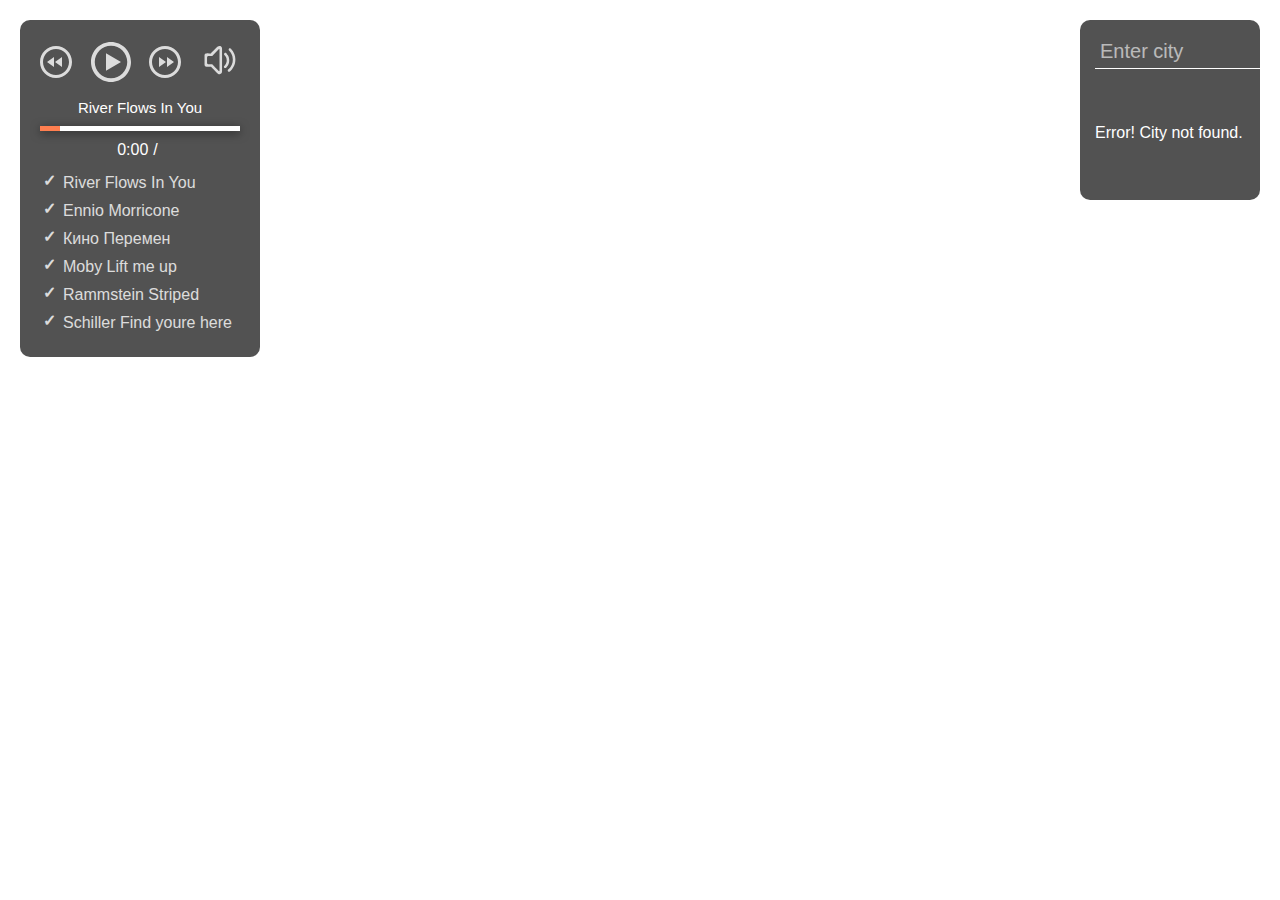
==== Momentum/index.html @ f04e9b5b "feat: add audioPro" ====
<!DOCTYPE html>
<html lang="en">

<head>
  <meta charset="UTF-8" />
  <meta name="viewport" content="width=device-width, initial-scale=1.0" />
  <link href="assets/favicon.ico" rel="shortcut icon" />
  <link rel="stylesheet" href="css/owfont-regular.css" />
  <link rel="stylesheet" href="css/style.css" />
  <title>momentum</title>
</head>

<body>
  <header class="header">
    <div class="player">
      <div class="player-controls">
        <button class="play-prev player-icon"></button>
        <button class="play player-icon"></button>
        <button class="play-next player-icon"></button>
        <div class="volume-container">
          <button class="volume player-icon"></button>
          <div class="volume-slider">
            <div class="volume-percentage"></div>
          </div>
        </div>
      </div>
      <div class="name-song">Music Song</div>
      <div class="timeline">
        <div class="progress">
          <div class="play-point"></div>
        </div>
      </div>
      <div class="time-audio">
        <div class="current">0:00</div>
        <div class="divider">/</div>
        <div class="length"></div>
      </div>

      <ul class="play-list"></ul>
    </div>
    <div class="weather">
      <input type="text" class="city" placeholder="Enter city" />
      <i class="weather-icon owf"></i>
      <div class="weather-error"></div>
      <div class="description-container">
        <span class="temperature"></span>
        <span class="weather-description"></span>
        <span class="wind-speed"></span>
        <span class="humidity"></span>

      </div>
      <div class="wind"></div>
      <div class="humidity"></div>
    </div>
  </header>
  <main class="main">
    <div class="slider-icons">
      <button class="slide-prev slider-icon"></button>
      <button class="slide-next slider-icon"></button>
    </div>
    <time class="time"></time>
    <date class="date"></date>
    <div class="greeting-container">
      <span class="greeting"></span>
      <input type="text" class="name" placeholder="[Enter name]" />
    </div>
  </main>
  <footer class="footer">
    <button class="change-quote"></button>
    <div>
      <div class="quote"></div>
      <div class="author"></div>
    </div>
  </footer>
  <script type="module" src="js/script.js"></script>
</body>

</html>
---- Momentum/css/owfont-regular.css ----
/*!
 *  owfont-regular 1.0.0 by Deniz Fuchidzhiev - http://websygen.com
 *  License - font: SIL OFL 1.1, css: MIT License
 */
/* FONT PATH
 * -------------------------- */
@font-face {
  font-family: 'owfont';
  src: url('../assets/fonts/owfont-regular.eot?v=1.0.0');
  src: url('../assets/fonts/owfont-regular.eot?#iefix&v=1.0.0') format('embedded-opentype'),
	   url('../assets/fonts/owfont-regular.woff') format('woff'),
	   url('../assets/fonts/owfont-regular.ttf') format('truetype'),
	   url('../assets/fonts/owfont-regular.svg#owf-regular') format('svg');
  font-weight: normal;
  font-style: normal;
}
.owf {
  display: inline-block;
  font: normal normal normal 14px/1 owfont;
  font-size: inherit;
  text-rendering: auto;
  -webkit-font-smoothing: antialiased;
  -moz-osx-font-smoothing: grayscale;
  transform: translate(0, 0);
}
/* makes the font 33% larger relative to the icon container */
.owf-lg {
  font-size: 1.33333333em;
  line-height: 0.75em;
  vertical-align: -15%;
}
.owf-2x {
  font-size: 2em;
}
.owf-3x {
  font-size: 3em;
}
.owf-4x {
  font-size: 4em;
}
.owf-5x {
  font-size: 5em;
}
.owf-fw {
  width: 1.28571429em;
  text-align: center;
}
.owf-ul {
  padding-left: 0;
  margin-left: 2.14285714em;
  list-style-type: none;
}
.owf-ul > li {
  position: relative;
}
.owf-li {
  position: absolute;
  left: -2.14285714em;
  width: 2.14285714em;
  top: 0.14285714em;
  text-align: center;
}
.owf-li.owf-lg {
  left: -1.85714286em;
}
.owf-border {
  padding: .2em .25em .15em;
  border: solid 0.08em #eeeeee;
  border-radius: .1em;
}
.owf-pull-right {
  float: right;
}
.owf-pull-left {
  float: left;
}
.owf.owf-pull-left {
  margin-right: .3em;
}
.owf.owf-pull-right {
  margin-left: .3em;
}

/* owfont uses the Unicode Private Use Area (PUA) to ensure screen
   readers do not read off random characters that represent icons */
   
/*   Weather Condition Codes    */
   
/*   Thunderstorm - - - - - - - - - - - - - - - - - - - - - - - - - - - - - - - - - - - -    */
   
/* thunderstorm with light rain */
.owf-200:before,
.owf-200-d:before,
.owf-200-n:before {
  content: "\EB28";
}
/* thunderstorm with rain */
.owf-201:before,
.owf-201-d:before,
.owf-201-n:before {
  content: "\EB29";
}
/* thunderstorm with heavy rain */
.owf-202:before,
.owf-202-d:before,
.owf-202-n:before {
  content: "\EB2A";
}
/*  light thunderstorm  */
.owf-210:before,
.owf-210-d:before,
.owf-210-n:before {
  content: "\EB32";
}
/*  thunderstorm  */
.owf-211:before,
.owf-211-d:before,
.owf-211-n:before {
  content: "\EB33";
}
/*   heavy thunderstorm   */
.owf-212:before,
.owf-212-d:before,
.owf-212-n:before {
  content: "\EB34";
}
/*   ragged thunderstorm   */
.owf-221:before,
.owf-221-d:before,
.owf-221-n:before {
  content: "\EB3D";
}
/*  thunderstorm with light drizzle    */
.owf-230:before,
.owf-230-d:before,
.owf-230-n:before {
  content: "\EB46";
}
/*  thunderstorm with drizzle     */
.owf-231:before,
.owf-231-d:before,
.owf-231-n:before {
  content: "\EB47";
}
/* thunderstorm with heavy drizzle     */
.owf-232:before,
.owf-232-d:before,
.owf-232-n:before {
  content: "\EB48";
}

/*   Drizzle - - - - - - - - - - - - - - - - - - - - - - - - - - - - - - - - - - - -    */

/*  light intensity drizzle */
.owf-300:before,
.owf-300-d:before,
.owf-300-n:before {
  content: "\EB8C";
}
/*  drizzle */
.owf-301:before,
.owf-301-d:before,
.owf-301-n:before {
  content: "\EB8D";
}
/*  heavy intensity drizzle  */
.owf-302:before,
.owf-302-d:before,
.owf-302-n:before {
  content: "\EB8E";
}
/*   light intensity drizzle rain  */
.owf-310:before,
.owf-310-d:before,
.owf-310-n:before {
  content: "\EB96";
}
/*  drizzle rain  */
.owf-311:before,
.owf-311-d:before,
.owf-311-n:before {
  content: "\EB97";
}
/* heavy intensity drizzle rain */
.owf-312:before,
.owf-312-d:before,
.owf-312-n:before {
  content: "\EB98";
}
/* shower rain and drizzle  */
.owf-313:before,
.owf-313-d:before,
.owf-313-n:before {
  content: "\EB99";
}
/* heavy shower rain and drizzle*/
.owf-314:before,
.owf-314-d:before,
.owf-314-n:before {
  content: "\EB9A";
}
/* shower drizzle */
.owf-321:before,
.owf-321-d:before,
.owf-321-n:before {
  content: "\EBA1";
}

/*   Rain - - - - - - - - - - - - - - - - - - - - - - - - - - - - - - - - - - - -    */

/* light rain  */
.owf-500:before,
.owf-500-d:before,
.owf-500-n:before {
  content: "\EC54";
}
/* moderate rain  */
.owf-501:before,
.owf-501-d:before,
.owf-501-n:before {
  content: "\EC55";
}
/* heavy intensity rain  */
.owf-502:before,
.owf-502-d:before,
.owf-502-n:before {
  content: "\EC56";
}
/* very heavy rain   */
.owf-503:before,
.owf-503-d:before,
.owf-503-n:before {
  content: "\EC57";
}
/* extreme rain    */
.owf-504:before,
.owf-504-d:before,
.owf-504-n:before {
  content: "\EC58";
}
/* freezing rain    */
.owf-511:before,
.owf-511-d:before,
.owf-511-n:before {
  content: "\EC5F";
}
/*  light intensity shower rain    */
.owf-520:before,
.owf-520-d:before,
.owf-520-n:before {
  content: "\EC68";
}
/* shower rain  */
.owf-521:before,
.owf-521-d:before,
.owf-521-n:before {
  content: "\EC69";
}
/*  heavy intensity shower rain  */
.owf-522:before,
.owf-522-d:before,
.owf-522-n:before {
  content: "\EC6A";
}
/* ragged shower rain  */
.owf-531:before,
.owf-531-d:before,
.owf-531-n:before {
  content: "\EC73";
}

/*   Snow - - - - - - - - - - - - - - - - - - - - - - - - - - - - - - - - - - - -    */

/* light snow  */
.owf-600:before,
.owf-600-d:before,
.owf-600-n:before {
  content: "\ECB8";
}
/*  snow  */
.owf-601:before,
.owf-601-d:before,
.owf-601-n:before {
  content: "\ECB9";
}
/*   heavy snow   */
.owf-602:before,
.owf-602-d:before,
.owf-602-n:before {
  content: "\ECBA";
}
/*  sleet  */
.owf-611:before,
.owf-611-d:before,
.owf-611-n:before {
  content: "\ECC3";
}
/*   shower sleet */
.owf-612:before,
.owf-612-d:before,
.owf-612-n:before {
  content: "\ECC4";
}
/* light rain and snow */
.owf-615:before,
.owf-615-d:before,
.owf-615-n:before {
  content: "\ECC7";
}
/* rain and snow  */
.owf-616:before,
.owf-616-d:before,
.owf-616-n:before {
  content: "\ECC8";
}
/* light shower snow  */
.owf-620:before,
.owf-620-d:before,
.owf-620-n:before {
  content: "\ECCC";
}
/* shower snow  */
.owf-621:before,
.owf-621-d:before,
.owf-621-n:before {
  content: "\ECCD";
}
/* heavy shower snow  */
.owf-622:before,
.owf-622-d:before,
.owf-622-n:before {
  content: "\ECCE";
}

/*   Atmosphere - - - - - - - - - - - - - - - - - - - - - - - - - - - - - - - - - - - -    */

/* mist */
.owf-701:before,
.owf-701-d:before,
.owf-701-n:before {
  content: "\ED1D";
}
/* smoke */
.owf-711:before,
.owf-711-d:before,
.owf-711-n:before {
  content: "\ED27";
}
/* haze */
.owf-721:before,
.owf-721-d:before,
.owf-721-n:before {
  content: "\ED31";
}
/* Sand/Dust Whirls */
.owf-731:before,
.owf-731-d:before,
.owf-731-n:before {
  content: "\ED3B";
}
/* Fog */
.owf-741:before,
.owf-741-d:before,
.owf-741-n:before {
  content: "\ED45";
}
/* sand */
.owf-751:before,
.owf-751-d:before,
.owf-751-n:before {
  content: "\ED4F";
}
/* dust */
.owf-761:before,
.owf-761-d:before,
.owf-761-n:before {
  content: "\ED59";
}
/*  VOLCANIC ASH  */
.owf-762:before,
.owf-762-d:before,
.owf-762-n:before {
  content: "\ED5A";
}
/* SQUALLS */
.owf-771:before,
.owf-771-d:before,
.owf-771-n:before {
  content: "\ED63";
}
/* TORNADO */
.owf-781:before,
.owf-781-d:before,
.owf-781-n:before {
  content: "\ED6D";
}

/*   Clouds - - - - - - - - - - - - - - - - - - - - - - - - - - - - - - - - - - - -    */

/*  sky is clear  */  /*  Calm  */
.owf-800:before,
.owf-800-d:before,
.owf-951:before,
.owf-951-d:before {
  content: "\ED80";
}
.owf-800-n:before,
.owf-951-n:before {
  content: "\F168";
}
/*  few clouds   */
.owf-801:before,
.owf-801-d:before {
  content: "\ED81";
}
.owf-801-n:before {
  content: "\F169";
}
/* scattered clouds */
.owf-802:before,
.owf-802-d:before {
  content: "\ED82";
}
.owf-802-n:before {
  content: "\F16A";
}
/* broken clouds  */
.owf-803:before,
.owf-803-d:before,
.owf-803-n:before {
  content: "\ED83";
}
/* overcast clouds  */
.owf-804:before,
.owf-804-d:before,
.owf-804-n:before {
  content: "\ED84";
}

/*   Extreme - - - - - - - - - - - - - - - - - - - - - - - - - - - - - - - - - - - -    */

/* tornado  */
.owf-900:before,
.owf-900-d:before,
.owf-900-n:before {
  content: "\EDE4";
}
/*  tropical storm  */
.owf-901:before,
.owf-901-d:before,
.owf-901-n:before {
  content: "\EDE5";
}
/* hurricane */
.owf-902:before,
.owf-902-d:before,
.owf-902-n:before {
  content: "\EDE6";
}
/* cold */
.owf-903:before,
.owf-903-d:before,
.owf-903-n:before {
  content: "\EDE7";
}
/* hot */
.owf-904:before,
.owf-904-d:before,
.owf-904-n:before {
  content: "\EDE8";
}
/* windy */
.owf-905:before,
.owf-905-d:before,
.owf-905-n:before {
  content: "\EDE9";
}
/* hail */
.owf-906:before,
.owf-906-d:before,
.owf-906-n:before {
  content: "\EDEA";
}

/*   Additional - - - - - - - - - - - - - - - - - - - - - - - - - - - - - - - - - - - -    */

/* Setting */
.owf-950:before,
.owf-950-d:before,
.owf-950-n:before {
  content: "\EE16";
}
/*  Light breeze  */
.owf-952:before,
.owf-952-d:before,
.owf-952-n:before {
  content: "\EE18";
}
/*  Gentle Breeze  */
.owf-953:before,
.owf-953-d:before,
.owf-953-n:before {
  content: "\EE19";
}
/*  Moderate breeze  */
.owf-954:before,
.owf-954-d:before,
.owf-954-n:before {
  content: "\EE1A";
}
/* Fresh Breeze  */
.owf-955:before,
.owf-955-d:before,
.owf-955-n:before {
  content: "\EE1B";
}
/* Strong  Breeze  */
.owf-956:before,
.owf-956-d:before,
.owf-956-n:before {
  content: "\EE1C";
}
/* High wind, near gale  */
.owf-957:before,
.owf-957-d:before,
.owf-957-n:before {
  content: "\EE1D";
}
/* Gale */
.owf-958:before,
.owf-958-d:before,
.owf-958-n:before {
  content: "\EE1E";
}
/*  Severe Gale  */
.owf-959:before,
.owf-959-d:before,
.owf-959-n:before {
  content: "\EE1F";
}
/* Storm */
.owf-960:before,
.owf-960-d:before,
.owf-960-n:before {
  content: "\EE20";
}
/*  Violent Storm  */
.owf-961:before,
.owf-961-d:before,
.owf-961-n:before {
  content: "\EE21";
}
/* Hurricane */
.owf-962:before,
.owf-962-d:before,
.owf-962-n:before {
  content: "\EE22";
}
---- Momentum/css/style.css ----
@font-face {
  font-family: 'Arial-MT';
  src: url("../assets/fonts/Arial-MT.woff");
  /* Путь к файлу со шрифтом */
}

* {
  box-sizing: border-box;
  margin: 0;
  padding: 0;
}

body {
  min-width: 480px;
  min-height: 100vh;
  font-family: 'Arial', sans-serif;
  font-size: 16px;
  color: #fff;
  text-align: center;
  /* background: url("../assets/img/bg.jpg") center/cover, rgba(0, 0, 0, 0.5); */
  background-blend-mode: multiply;
  transition: background-image 1s ease-in-out;
}

.header {
  display: flex;
  justify-content: space-between;
  align-items: flex-start;
  width: 100%;
  height: 30vh;
  min-height: 220px;
  padding: 20px;
}

.player {
  display: flex;
  flex-direction: column;
  align-items: center;
  background: rgba(9, 9, 9, 0.7);
  padding: 20px;
  border-radius: 10px;
}

.player-controls {
  display: flex;
  align-items: center;
  justify-content: space-between;
  width: 200px;
  margin-bottom: 15px;
  gap: 15px;
}

.play-list {
  text-align: left;
}

.play-item {
  position: relative;
  padding: 5px;
  padding-left: 20px;
  list-style: none;
  opacity: .8;
  cursor: pointer;
  transition: .3s;
}

.play-item:hover {
  opacity: 1;
}

.play-item::before {
  content: "\2713";
  position: absolute;
  left: 0;
  top: 2px;
  font-weight: 900;
}

.item-active::before {
  color: coral;
}

.player-icon,
.slider-icon,
.change-quote {
  width: 32px;
  height: 32px;
  background-size: 32px 32px;
  background-position: center center;
  background-repeat: no-repeat;
  background-color: transparent;
  border: 0;
  outline: 0;
  opacity: .8;
  cursor: pointer;
  transition: .3s;
}

.player-icon:hover,
.slider-icon:hover,
.change-quote:hover {
  opacity: 1;
}

.player-icon:active,
.slider-icon:active,
.change-quote:active {
  border: 0;
  outline: 0;
  transform: scale(1.1);
}

.volume:active {
  transform: scale(1);
}

.play {
  width: 40px;
  height: 40px;
  background-size: 40px 40px;
  background-image: url("../assets/svg/play.svg");
}

.pause {
  background-image: url("../assets/svg/pause.svg");
}

.play-prev {
  background-image: url("../assets/svg/play-prev.svg");
}

.play-next {
  background-image: url("../assets/svg/play-next.svg");
}

.volume {
  width: 40px;
  height: 40px;
  background-image: url("../assets/svg/volume.svg");
  z-index: 2;
}

.volume-container {
  position: relative;
}

.mute {
  background-image: url("../assets/svg/mute.svg");
}

.volume-slider {
  position: absolute;
  width: 20px;
  left: 10px;
  top: 45px;
  height: 0;
  background: rgb(255, 255, 255);
  box-shadow: 0 0 20px #000a;
  transition: .25s;
  transform: rotate(180deg);
}

.volume-container:hover .volume-slider {
  width: 20px;
  left: 10px;
  top: 45px;
  height: 80px;
  z-index: 1;
}

.volume-percentage {
  background: coral;
  bottom: 0;
  height: 50%;
  width: 100%;
  transition: 0.25s;
}

.name-song {
  font-size: 15px;
}

.timeline {
  background: white;
  width: 200px;
  height: 5px;
  position: relative;
  cursor: pointer;
  box-shadow: 0 2px 10px 0 #0008;
  margin-bottom: 10px;
}

.timeline:hover .play-point {
  display: block;
  opacity: 1;
}

.progress {
  background: coral;
  width: 10%;
  height: 100%;
  transition: 0.25s;
  position: relative;
}

.play-point {
  opacity: 0;
  transition: 0.25s;
  position: absolute;
  top: -4px;
  right: -10px;
  width: 13px;
  height: 13px;
  border-radius: 50%;
  background-color: coral;
  box-shadow: 0 2px 10px 0 #0008;
}

.time-audio {
  display: flex;
  justify-content: space-between;
  gap: 5px;
  margin-bottom: 10px;
}

.name-song {
  margin-bottom: 10px;
}

.weather {
  display: flex;
  flex-direction: column;
  justify-content: space-between;
  align-items: flex-start;
  row-gap: 5px;
  width: 180px;
  min-height: 180px;
  text-align: left;
  background: rgba(9, 9, 9, 0.7);
  padding: 15px;
  border-radius: 10px;
}

.weather-error {
  margin-top: -10px;
}

.description-container {
  display: flex;
  flex-wrap: wrap;
  justify-content: flex-start;
  align-items: center;
  column-gap: 12px;
}

.weather-icon {
  font-size: 44px;
}

.city {
  width: 170px;
  height: 34px;
  padding: 5px;
  font-size: 20px;
  line-height: 24px;
  color: #fff;
  border: 0;
  outline: 0;
  border-bottom: 1px solid #fff;
  background-color: transparent;
}

.city::placeholder {
  font-size: 20px;
  color: #fff;
  opacity: .6;
}

.main {
  position: relative;
  display: flex;
  flex-direction: column;
  justify-content: center;
  align-items: center;
  width: 100%;
  height: 40vh;
  min-height: 260px;
  padding: 20px;
  top: 50px;
}

.slider-icon {
  position: absolute;
  top: 50%;
  margin-top: -16px;
  cursor: pointer;
}

.slide-prev {
  left: 20px;
  background-image: url("../assets/svg/slider-prev.svg");
}

.slide-next {
  right: 20px;
  background-image: url("../assets/svg/slider-next.svg");
}

.time {
  min-height: 124px;
  margin-bottom: 10px;
  font-family: 'Arial-MT';
  font-size: 100px;
  letter-spacing: -4px;
}

.date {
  min-height: 28px;
  font-size: 24px;
  margin-bottom: 20px;
}

.greeting-container {
  display: flex;
  flex-wrap: wrap;
  justify-content: stretch;
  align-items: center;
  min-height: 48px;
  width: 100vw;
  font-size: 40px;
}

.greeting {
  flex: 1;
  padding: 10px;
  text-align: right;
}

.name {
  flex: 1;
  max-width: 50%;
  padding: 10px;
  font-size: 40px;
  text-align: left;
  color: #fff;
  background-color: transparent;
  border: 0;
  outline: 0;
}

.name::placeholder {
  color: #fff;
  opacity: .6;
}

.footer {
  display: flex;
  flex-direction: column;
  justify-content: flex-end;
  align-items: center;
  width: 100%;
  height: 30vh;
  min-height: 160px;
  padding: 20px;
}

.change-quote {
  margin-bottom: 30px;
  background-image: url("../assets/svg/reload.svg");
}

.quote {
  min-height: 32px;
}

.author {
  min-height: 20px;
}

@media (max-width: 768px) {
  .time {
    min-height: 80px;
    font-size: 62px;
  }

  .greeting-container {
    min-height: 40px;
    font-size: 32px;
  }

  .greeting {
    padding: 5px;
  }

  .name {
    font-size: 28px;
    padding: 5px;
  }
}
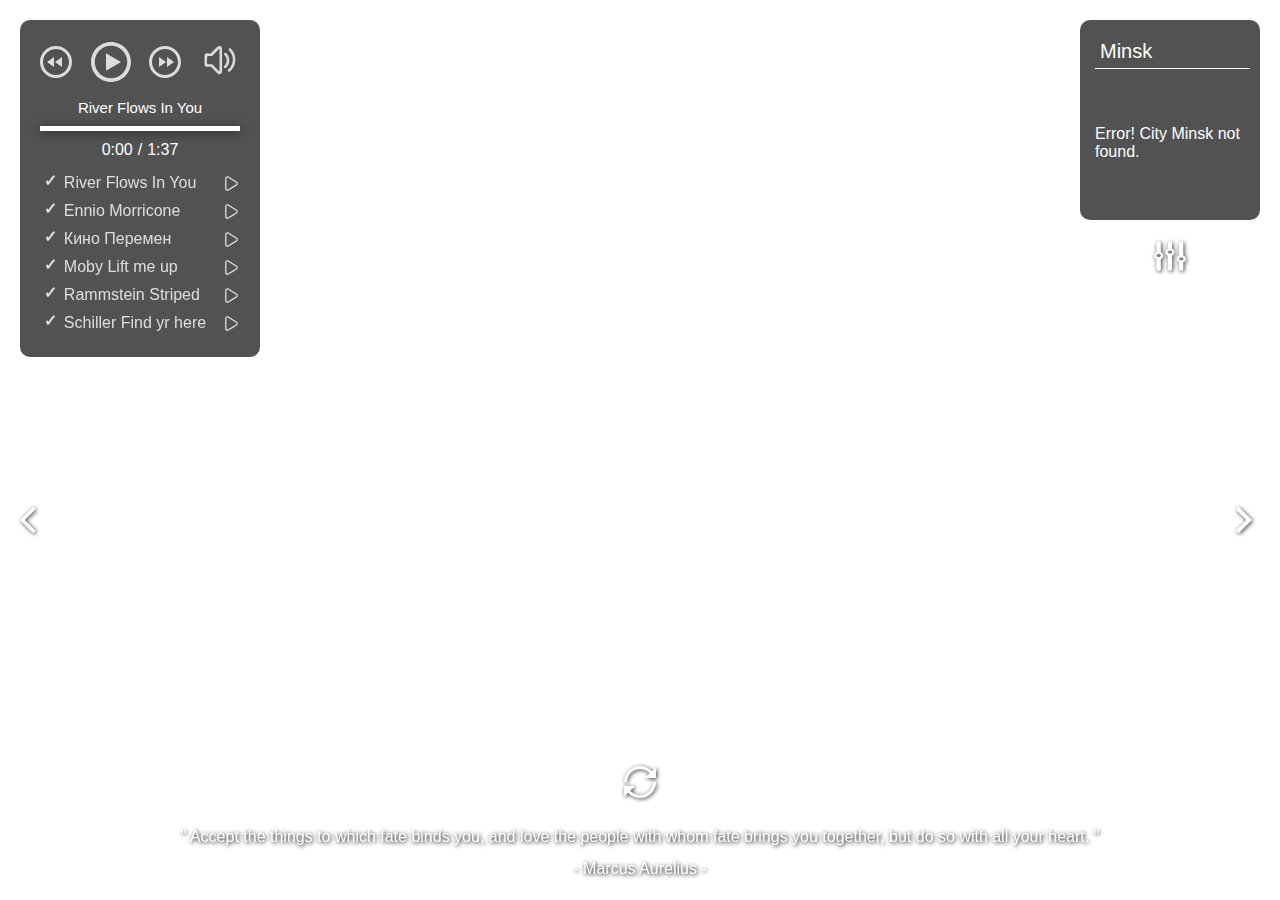
==== commit 78bfe6de: "feat: add translation, picsapi, start settings" ====
--- a/Momentum/index.html
+++ b/Momentum/index.html
@@ -38,19 +38,41 @@
 
       <ul class="play-list"></ul>
     </div>
-    <div class="weather">
-      <input type="text" class="city" placeholder="Enter city" />
-      <i class="weather-icon owf"></i>
-      <div class="weather-error"></div>
-      <div class="description-container">
-        <span class="temperature"></span>
-        <span class="weather-description"></span>
-        <span class="wind-speed"></span>
-        <span class="humidity"></span>
-
+    <div class="settings-weather">
+      <div class="weather">
+        <input type="text" class="city" placeholder="Enter city" />
+        <i class="weather-icon owf"></i>
+        <div class="weather-error"></div>
+        <div class="description-container">
+          <span class="temperature"></span>
+          <span class="weather-description"></span>
+          <span class="wind-speed"></span>
+          <span class="humidity"></span>
+        </div>
+        <div class="wind"></div>
+        <div class="humidity"></div>
       </div>
-      <div class="wind"></div>
-      <div class="humidity"></div>
+      <button class="settings"></button>
+      <div class="settings-bg">
+        <span class="settings-item">Language:<span class="language"></span></span>
+        <div class="divider-settings"></div>
+        <span class="settings-item">Photo API:</span>
+        <div class="conteiner-api">
+          <div class="api">
+            <img class="bibl-photo active" src="assets/svg/git.svg" alt="git">
+            <img class="bibl-photo" src="assets/svg/unsplash.svg" alt="git">
+            <img class="bibl-photo" src="assets/svg/flickr.svg" alt="git">
+          </div>
+          <select id="select">
+            <option hidden>Choose tag for API</option>
+            <option class="api-tag">Nature</option>
+            <option class="api-tag">Animals</option>
+            <option class="api-tag">Cars</option>
+            <option class="api-tag">Buildings</option>
+          </select>
+        </div>
+        <div class="divider-settings"></div>
+      </div>
     </div>
   </header>
   <main class="main">
@@ -62,7 +84,7 @@
     <date class="date"></date>
     <div class="greeting-container">
       <span class="greeting"></span>
-      <input type="text" class="name" placeholder="[Enter name]" />
+      <input type="text" class="name" />
     </div>
   </main>
   <footer class="footer">
--- a/Momentum/css/style.css
+++ b/Momentum/css/style.css
@@ -11,15 +11,15 @@
 }
 
 body {
-  min-width: 480px;
-  min-height: 100vh;
+  /* min-width: 480px;
+  min-height: 100vh; */
   font-family: 'Arial', sans-serif;
   font-size: 16px;
   color: #fff;
   text-align: center;
   /* background: url("../assets/img/bg.jpg") center/cover, rgba(0, 0, 0, 0.5); */
-  background-blend-mode: multiply;
-  transition: background-image 1s ease-in-out;
+  background-size: cover;
+  transition: 0.5s ease-in-out;
 }
 
 .header {
@@ -39,6 +39,7 @@
   background: rgba(9, 9, 9, 0.7);
   padding: 20px;
   border-radius: 10px;
+  /* z-index: 2; */
 }
 
 .player-controls {
@@ -58,6 +59,7 @@
   position: relative;
   padding: 5px;
   padding-left: 20px;
+  padding-right: 30px;
   list-style: none;
   opacity: .8;
   cursor: pointer;
@@ -76,13 +78,32 @@
   font-weight: 900;
 }
 
+.divPlayTrack {
+  width: 15px;
+  height: 15px;
+  background-size: 15px 15px;
+  background-image: url("../assets/svg/play-track.svg");
+  position: absolute;
+  left: 180px;
+  top: 7px;
+}
+
+.divPlayTrack:hover {
+  transform: scale(1.1);
+}
+
+.divPlayTrackActive {
+  background-image: url("../assets/svg/play-track-active.svg");
+}
+
 .item-active::before {
   color: coral;
 }
 
 .player-icon,
 .slider-icon,
-.change-quote {
+.change-quote,
+.settings {
   width: 32px;
   height: 32px;
   background-size: 32px 32px;
@@ -98,13 +119,15 @@
 
 .player-icon:hover,
 .slider-icon:hover,
-.change-quote:hover {
+.change-quote:hover,
+.settings:hover {
   opacity: 1;
 }
 
 .player-icon:active,
 .slider-icon:active,
-.change-quote:active {
+.change-quote:active,
+.settings:active {
   border: 0;
   outline: 0;
   transform: scale(1.1);
@@ -234,7 +257,7 @@
   align-items: flex-start;
   row-gap: 5px;
   width: 180px;
-  min-height: 180px;
+  height: 200px;
   text-align: left;
   background: rgba(9, 9, 9, 0.7);
   padding: 15px;
@@ -258,7 +281,7 @@
 }
 
 .city {
-  width: 170px;
+  width: 155px;
   height: 34px;
   padding: 5px;
   font-size: 20px;
@@ -276,6 +299,111 @@
   opacity: .6;
 }
 
+.settings {
+  background-image: url("../assets/svg/settings.svg");
+  filter: drop-shadow(1px 1px 2px #000000);
+}
+
+.settings.active {
+  opacity: 1;
+  transform: scale(1.1);
+}
+
+.language {
+  color: coral;
+  font-weight: 800;
+  cursor: pointer;
+  transition: ease-in 0.25s;
+}
+
+.bibl-photo {
+  width: 40px;
+  filter: grayscale(100%);
+  opacity: 0.5;
+  transition: 0.25s;
+  cursor: pointer;
+}
+
+.bibl-photo.active {
+  filter: none;
+  opacity: 1;
+  transform: scale(1.3);
+}
+
+.bibl-photo:hover {
+  filter: none;
+  opacity: 1;
+}
+
+/* .language:hover {
+  opacity: 1;
+} */
+.divider-settings {
+  width: 120px;
+  height: 2px;
+  background-color: rgba(9, 9, 9, 0.5);
+
+}
+
+.settings-bg {
+  opacity: 0;
+  position: relative;
+  display: flex;
+  flex-direction: column;
+  justify-content: flex-start;
+  align-items: center;
+  row-gap: 5px;
+  width: 180px;
+  min-height: 0;
+  text-align: left;
+  background: rgba(255, 255, 255, 0.8);
+  padding: 15px;
+  border-radius: 10px;
+  z-index: 2;
+  transition: ease-in 0.25s;
+  border: #000000 dotted 2px;
+}
+
+.settings-item {
+  color: rgba(9, 9, 9, 0.7);
+  display: flex;
+  justify-content: start;
+  align-items: center;
+  gap: 15px;
+  font-family: 'Arial Black';
+}
+
+.settings-bg.active {
+  opacity: 1;
+  min-height: 150px;
+}
+
+.settings-weather {
+  display: flex;
+  flex-direction: column;
+  align-items: center;
+  gap: 20px;
+}
+
+.conteiner-api {
+  display: flex;
+  flex-direction: column;
+  gap: 5px;
+}
+
+#select {
+  display: none;
+  align-self: right;
+  border: none;
+  border-radius: 3px;
+  transition: 0.5s;
+}
+
+#select.active {
+  display: flex;
+  transition: 0.5s;
+}
+
 .main {
   position: relative;
   display: flex;
@@ -286,7 +414,7 @@
   height: 40vh;
   min-height: 260px;
   padding: 20px;
-  top: 50px;
+  top: 70px;
 }
 
 .slider-icon {
@@ -299,11 +427,13 @@
 .slide-prev {
   left: 20px;
   background-image: url("../assets/svg/slider-prev.svg");
+  filter: drop-shadow(1px 1px 2px #000000);
 }
 
 .slide-next {
   right: 20px;
   background-image: url("../assets/svg/slider-next.svg");
+  filter: drop-shadow(1px 1px 2px #000000);
 }
 
 .time {
@@ -367,14 +497,17 @@
 .change-quote {
   margin-bottom: 30px;
   background-image: url("../assets/svg/reload.svg");
+  filter: drop-shadow(1px 1px 2px #000000);
 }
 
 .quote {
   min-height: 32px;
+  filter: drop-shadow(1px 1px 2px #000000);
 }
 
 .author {
   min-height: 20px;
+  filter: drop-shadow(1px 1px 2px #000000);
 }
 
 @media (max-width: 768px) {
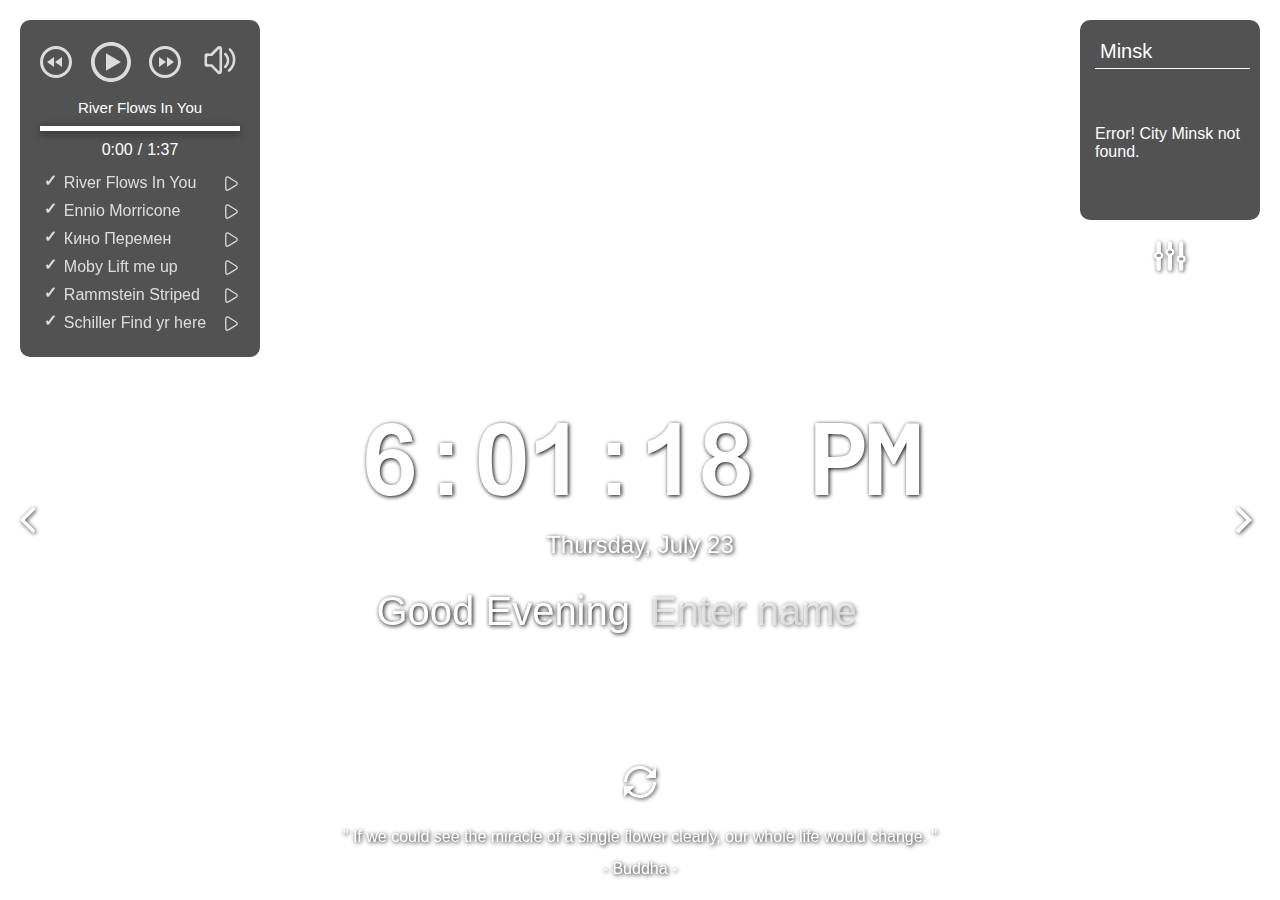
==== commit 6ba83fab: "feat: add all settings" ====
--- a/Momentum/index.html
+++ b/Momentum/index.html
@@ -4,6 +4,10 @@
 <head>
   <meta charset="UTF-8" />
   <meta name="viewport" content="width=device-width, initial-scale=1.0" />
+
+  <link href="https://fonts.googleapis.com/css?family=Magra:regular,700" rel="stylesheet" />
+  <link href="https://fonts.googleapis.com/css?family=Aleo:300,300italic,regular,italic,700,700italic">
+
   <link href="assets/favicon.ico" rel="shortcut icon" />
   <link rel="stylesheet" href="css/owfont-regular.css" />
   <link rel="stylesheet" href="css/style.css" />
@@ -72,6 +76,18 @@
           </select>
         </div>
         <div class="divider-settings"></div>
+        <div class="block-line">
+          <span class="settings-item block active">Time</span>
+          <span class="settings-item block active">Date</span>
+        </div>
+        <div class="block-line">
+          <span class="settings-item block active">Greeting</span>
+          <span class="settings-item block active">Quote</span>
+        </div>
+        <div class="block-line">
+          <span class="settings-item block active">Audio</span>
+          <span class="settings-item block active">Weather</span>
+        </div>
       </div>
     </div>
   </header>
--- a/Momentum/css/style.css
+++ b/Momentum/css/style.css
@@ -39,7 +39,7 @@
   background: rgba(9, 9, 9, 0.7);
   padding: 20px;
   border-radius: 10px;
-  /* z-index: 2; */
+  transition: 0.5s ease-in;
 }
 
 .player-controls {
@@ -262,6 +262,7 @@
   background: rgba(9, 9, 9, 0.7);
   padding: 15px;
   border-radius: 10px;
+  transition: 0.5s ease-in;
 }
 
 .weather-error {
@@ -300,6 +301,7 @@
 }
 
 .settings {
+  opacity: 0.7;
   background-image: url("../assets/svg/settings.svg");
   filter: drop-shadow(1px 1px 2px #000000);
 }
@@ -310,10 +312,12 @@
 }
 
 .language {
-  color: coral;
+  color: rgb(255, 255, 255);
   font-weight: 800;
   cursor: pointer;
   transition: ease-in 0.25s;
+  filter: drop-shadow(1px 1px 2px #000000);
+  width: 30px;
 }
 
 .bibl-photo {
@@ -370,12 +374,12 @@
   justify-content: start;
   align-items: center;
   gap: 15px;
-  font-family: 'Arial Black';
+  font-family: 'Magra';
 }
 
 .settings-bg.active {
   opacity: 1;
-  min-height: 150px;
+  min-height: 220px;
 }
 
 .settings-weather {
@@ -385,6 +389,26 @@
   gap: 20px;
 }
 
+.block-line {
+  display: flex;
+  justify-content: space-between;
+  align-items: stretch;
+  gap: 15px;
+}
+
+.block {
+  cursor: pointer;
+}
+
+.block.active {
+  font-weight: 700;
+}
+
+.hidden {
+  opacity: 0;
+  transition: ease-in 0.5s;
+}
+
 .conteiner-api {
   display: flex;
   flex-direction: column;
@@ -392,16 +416,16 @@
 }
 
 #select {
-  display: none;
-  align-self: right;
-  border: none;
+  opacity: 0;
+  border: 0;
+  outline: 0;
   border-radius: 3px;
-  transition: 0.5s;
+  transition: 0.5s ease-in;
 }
 
 #select.active {
-  display: flex;
-  transition: 0.5s;
+  opacity: 1;
+
 }
 
 .main {
@@ -442,12 +466,16 @@
   font-family: 'Arial-MT';
   font-size: 100px;
   letter-spacing: -4px;
+  filter: drop-shadow(1px 1px 2px #000000);
+  transition: ease-in 0.5s;
 }
 
 .date {
   min-height: 28px;
   font-size: 24px;
   margin-bottom: 20px;
+  filter: drop-shadow(1px 1px 2px #000000);
+  transition: ease-in 0.5s;
 }
 
 .greeting-container {
@@ -458,12 +486,15 @@
   min-height: 48px;
   width: 100vw;
   font-size: 40px;
+  transition: ease-in 0.5s;
 }
 
 .greeting {
   flex: 1;
   padding: 10px;
   text-align: right;
+  filter: drop-shadow(1px 1px 2px #000000);
+  transition: ease-in 0.5s;
 }
 
 .name {
@@ -476,6 +507,8 @@
   background-color: transparent;
   border: 0;
   outline: 0;
+  filter: drop-shadow(1px 1px 2px #000000);
+  transition: ease-in 0.5s;
 }
 
 .name::placeholder {
@@ -503,11 +536,13 @@
 .quote {
   min-height: 32px;
   filter: drop-shadow(1px 1px 2px #000000);
+  transition: ease-in 0.5s;
 }
 
 .author {
   min-height: 20px;
   filter: drop-shadow(1px 1px 2px #000000);
+  transition: ease-in 0.5s;
 }
 
 @media (max-width: 768px) {
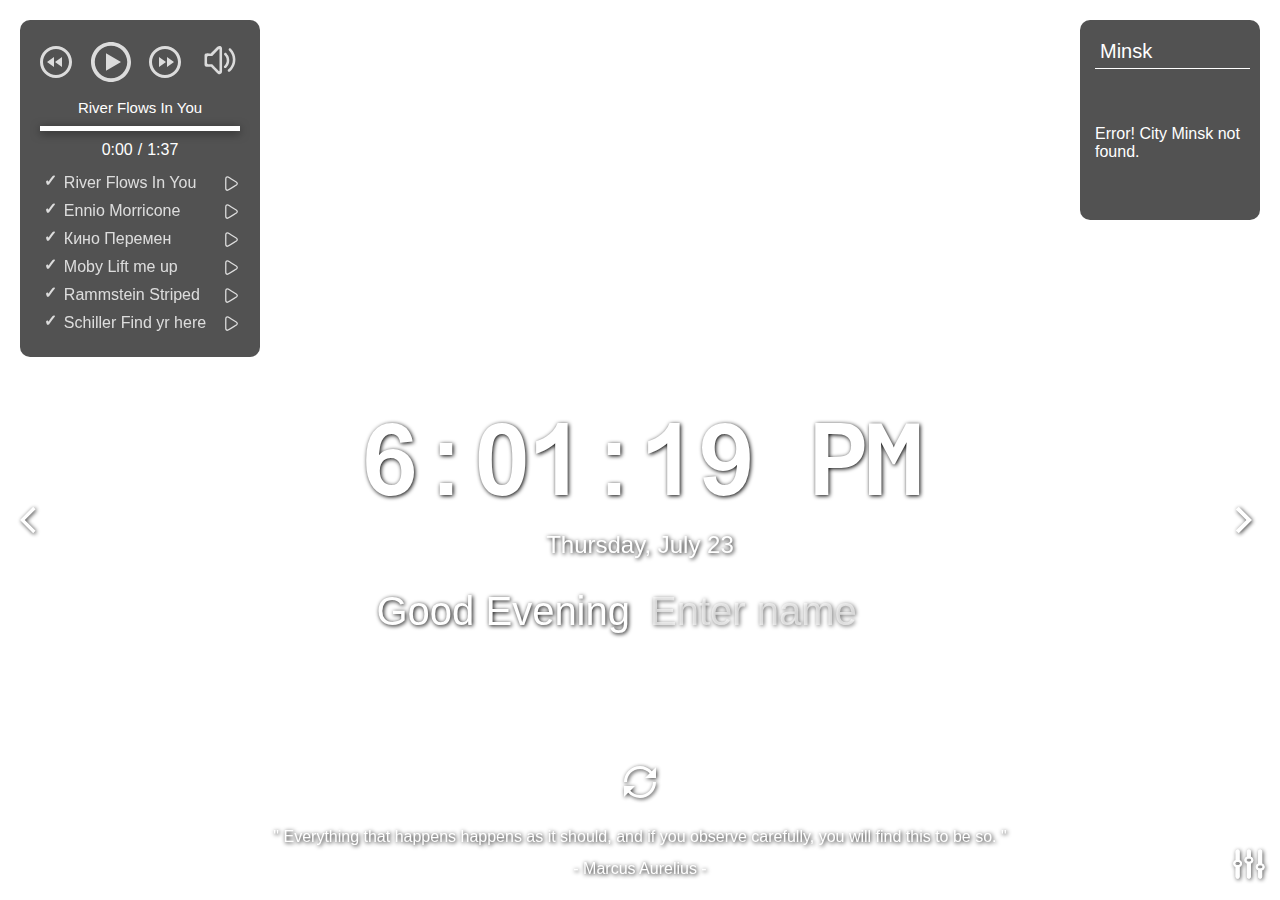
==== commit af67357b: "feat: finish settings all" ====
--- a/Momentum/index.html
+++ b/Momentum/index.html
@@ -56,26 +56,20 @@
         <div class="wind"></div>
         <div class="humidity"></div>
       </div>
-      <button class="settings"></button>
       <div class="settings-bg">
-        <span class="settings-item">Language:<span class="language"></span></span>
+        <div class="lang-div"><span class="settings-item settings-item-name"></span><span class="language"></span></div>
         <div class="divider-settings"></div>
-        <span class="settings-item">Photo API:</span>
+        <span class="settings-item settings-item-name"></span>
         <div class="conteiner-api">
           <div class="api">
             <img class="bibl-photo active" src="assets/svg/git.svg" alt="git">
             <img class="bibl-photo" src="assets/svg/unsplash.svg" alt="git">
             <img class="bibl-photo" src="assets/svg/flickr.svg" alt="git">
           </div>
-          <select id="select">
-            <option hidden>Choose tag for API</option>
-            <option class="api-tag">Nature</option>
-            <option class="api-tag">Animals</option>
-            <option class="api-tag">Cars</option>
-            <option class="api-tag">Buildings</option>
-          </select>
+          <input type="text" class="input-text" placeholder="write your tag here">
         </div>
         <div class="divider-settings"></div>
+        <span class="settings-item settings-item-name"></span>
         <div class="block-line">
           <span class="settings-item block active">Time</span>
           <span class="settings-item block active">Date</span>
@@ -109,6 +103,7 @@
       <div class="quote"></div>
       <div class="author"></div>
     </div>
+    <button class="settings"></button>
   </footer>
   <script type="module" src="js/script.js"></script>
 </body>
--- a/Momentum/css/style.css
+++ b/Momentum/css/style.css
@@ -301,6 +301,8 @@
 }
 
 .settings {
+  position: absolute;
+  right: 15px;
   opacity: 0.7;
   background-image: url("../assets/svg/settings.svg");
   filter: drop-shadow(1px 1px 2px #000000);
@@ -311,7 +313,15 @@
   transform: scale(1.1);
 }
 
+.lang-div {
+  display: flex;
+  gap: 15px;
+}
+
 .language {
+  position: absolute;
+  right: 21px;
+  top: 12px;
   color: rgb(255, 255, 255);
   font-weight: 800;
   cursor: pointer;
@@ -398,10 +408,13 @@
 
 .block {
   cursor: pointer;
+  font-weight: 700;
+  opacity: 0.5;
 }
 
 .block.active {
   font-weight: 700;
+  opacity: 1;
 }
 
 .hidden {
@@ -412,20 +425,7 @@
 .conteiner-api {
   display: flex;
   flex-direction: column;
-  gap: 5px;
-}
-
-#select {
-  opacity: 0;
-  border: 0;
-  outline: 0;
-  border-radius: 3px;
-  transition: 0.5s ease-in;
-}
-
-#select.active {
-  opacity: 1;
-
+  gap: 2px;
 }
 
 .main {
@@ -545,6 +545,102 @@
   transition: ease-in 0.5s;
 }
 
+.input-text {
+  background: rgba(255, 255, 255, 0);
+  font-size: 18px;
+  font-weight: 800;
+  font-family: Aleo;
+  opacity: 0;
+  width: 120px;
+  border: none;
+  color: rgb(23, 23, 23);
+  transition: ease-in 0.5s;
+  visibility: hidden;
+  text-align: center;
+}
+
+.input-text::placeholder {
+  text-align: center;
+  font-size: 14px;
+  font-weight: 800;
+  font-family: 'Aleo';
+  font-style: italic;
+  color: rgb(17, 17, 17);
+  text-align: center;
+}
+
+.input-text.active {
+  opacity: 1;
+  visibility: visible;
+}
+
+/* Убираем границу у place-holder при нажатии */
+.input-text:focus {
+  outline: 0;
+  outline-offset: 0;
+}
+
+/* Убираем place-holder текст при нажатии */
+.input-text:focus::-webkit-input-placeholder {
+  color: transparent;
+}
+
+.input-text:focus::-moz-placeholder {
+  color: transparent;
+  border: 0;
+}
+
+.input-text:focus:-moz-placeholder {
+  color: transparent;
+  border: 0;
+}
+
+.input-text:focus:-ms-input-placeholder {
+  color: transparent;
+  border: 0;
+}
+
+/* плавное появление placeholder */
+input::-webkit-input-placeholder {
+  opacity: 1;
+  transition: opacity 0.9s ease;
+}
+
+input::-moz-placeholder {
+  opacity: 1;
+  transition: opacity 0.9s ease;
+}
+
+input:-moz-placeholder {
+  opacity: 1;
+  transition: opacity 0.9s ease;
+}
+
+input:-ms-input-placeholder {
+  opacity: 1;
+  transition: opacity 0.9s ease;
+}
+
+input:focus::-webkit-input-placeholder {
+  opacity: 0;
+  transition: opacity 0.9s ease;
+}
+
+input:focus::-moz-placeholder {
+  opacity: 0;
+  transition: opacity 0.9s ease;
+}
+
+input:focus:-moz-placeholder {
+  opacity: 0;
+  transition: opacity 0.9s ease;
+}
+
+input:focus:-ms-input-placeholder {
+  opacity: 0;
+  transition: opacity 0.9s ease;
+}
+
 @media (max-width: 768px) {
   .time {
     min-height: 80px;
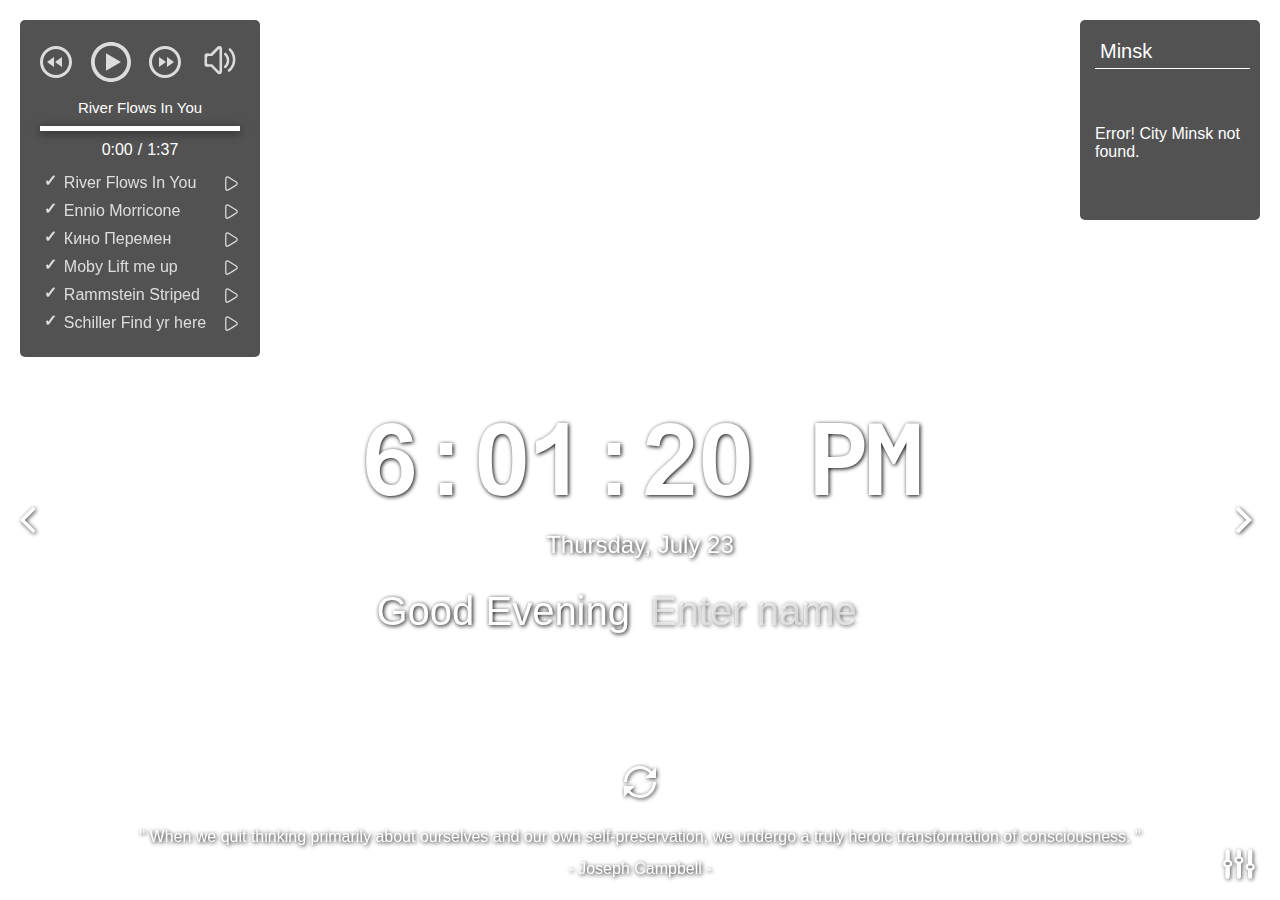
==== commit 7b693cda: "feat: start todo" ====
--- a/Momentum/index.html
+++ b/Momentum/index.html
@@ -56,34 +56,9 @@
         <div class="wind"></div>
         <div class="humidity"></div>
       </div>
-      <div class="settings-bg">
-        <div class="lang-div"><span class="settings-item settings-item-name"></span><span class="language"></span></div>
-        <div class="divider-settings"></div>
-        <span class="settings-item settings-item-name"></span>
-        <div class="conteiner-api">
-          <div class="api">
-            <img class="bibl-photo active" src="assets/svg/git.svg" alt="git">
-            <img class="bibl-photo" src="assets/svg/unsplash.svg" alt="git">
-            <img class="bibl-photo" src="assets/svg/flickr.svg" alt="git">
-          </div>
-          <input type="text" class="input-text" placeholder="write your tag here">
-        </div>
-        <div class="divider-settings"></div>
-        <span class="settings-item settings-item-name"></span>
-        <div class="block-line">
-          <span class="settings-item block active">Time</span>
-          <span class="settings-item block active">Date</span>
-        </div>
-        <div class="block-line">
-          <span class="settings-item block active">Greeting</span>
-          <span class="settings-item block active">Quote</span>
-        </div>
-        <div class="block-line">
-          <span class="settings-item block active">Audio</span>
-          <span class="settings-item block active">Weather</span>
-        </div>
-      </div>
     </div>
+
+
   </header>
   <main class="main">
     <div class="slider-icons">
@@ -98,12 +73,51 @@
     </div>
   </main>
   <footer class="footer">
+    <div class="todo">Todo</div>
+    <div class="todo-bg">
+      <div class="todo-start">
+        <span class="get-started">Add a todo to get started</span>
+        <div class="new-todo">New Todo</div>
+      </div>
+      <ul class="todo-list"></ul>
+      <input type="text" class="input-todo" placeholder="New Todo">
+      <div class="bg-arrow"></div>
+    </div>
     <button class="change-quote"></button>
     <div>
       <div class="quote"></div>
       <div class="author"></div>
     </div>
     <button class="settings"></button>
+    <div class="settings-bg">
+      <div class="lang-div"><span class="settings-item settings-item-name"></span><span class="language"></span></div>
+      <div class="divider-settings"></div>
+      <span class="settings-item settings-item-name"></span>
+      <div class="conteiner-api">
+        <div class="api">
+          <img class="bibl-photo active" src="assets/svg/git.svg" alt="git">
+          <img class="bibl-photo" src="assets/svg/unsplash.svg" alt="git">
+          <img class="bibl-photo" src="assets/svg/flickr.svg" alt="git">
+        </div>
+        <input type="text" class="input-text" placeholder="write your tag here">
+      </div>
+      <div class="divider-settings"></div>
+      <span class="settings-item settings-item-name"></span>
+      <div class="block-line">
+        <span class="settings-item block active">Time</span>
+        <span class="settings-item block active">Date</span>
+      </div>
+      <div class="block-line">
+        <span class="settings-item block active">Greeting</span>
+        <span class="settings-item block active">Quote</span>
+      </div>
+      <div class="block-line">
+        <span class="settings-item block active">Audio</span>
+        <span class="settings-item block active">Weather</span>
+      </div>
+      <div class="setting-arrow"></div>
+    </div>
+    <div class="popup-todo-item"></div>
   </footer>
   <script type="module" src="js/script.js"></script>
 </body>
--- a/Momentum/css/style.css
+++ b/Momentum/css/style.css
@@ -11,6 +11,7 @@
 }
 
 body {
+  user-select: none;
   /* min-width: 480px;
   min-height: 100vh; */
   font-family: 'Arial', sans-serif;
@@ -38,7 +39,7 @@
   align-items: center;
   background: rgba(9, 9, 9, 0.7);
   padding: 20px;
-  border-radius: 10px;
+  border-radius: 5px;
   transition: 0.5s ease-in;
 }
 
@@ -261,7 +262,7 @@
   text-align: left;
   background: rgba(9, 9, 9, 0.7);
   padding: 15px;
-  border-radius: 10px;
+  border-radius: 5px;
   transition: 0.5s ease-in;
 }
 
@@ -302,7 +303,7 @@
 
 .settings {
   position: absolute;
-  right: 15px;
+  right: 25px;
   opacity: 0.7;
   background-image: url("../assets/svg/settings.svg");
   filter: drop-shadow(1px 1px 2px #000000);
@@ -361,7 +362,9 @@
 
 .settings-bg {
   opacity: 0;
-  position: relative;
+  position: absolute;
+  right: 20px;
+  bottom: 66px;
   display: flex;
   flex-direction: column;
   justify-content: flex-start;
@@ -370,12 +373,23 @@
   width: 180px;
   min-height: 0;
   text-align: left;
-  background: rgba(255, 255, 255, 0.8);
+  background: rgb(255, 255, 255);
   padding: 15px;
-  border-radius: 10px;
+  border-radius: 5px;
   z-index: 2;
-  transition: ease-in 0.25s;
-  border: #000000 dotted 2px;
+  transition: ease-in 0.1s;
+  /* border: #000000 dotted 2px; */
+}
+
+.setting-arrow {
+  position: absolute;
+  border-radius: 2px;
+  width: 20px;
+  height: 20px;
+  bottom: -5px;
+  right: 12px;
+  background: rgb(255, 255, 255);
+  transform: rotate(45deg);
 }
 
 .settings-item {
@@ -418,6 +432,8 @@
 }
 
 .hidden {
+  position: absolute;
+  visibility: hidden;
   opacity: 0;
   transition: ease-in 0.5s;
 }
@@ -548,8 +564,8 @@
 .input-text {
   background: rgba(255, 255, 255, 0);
   font-size: 18px;
-  font-weight: 800;
-  font-family: Aleo;
+  font-weight: 500;
+  font-family: 'Magra';
   opacity: 0;
   width: 120px;
   border: none;
@@ -575,7 +591,8 @@
 }
 
 /* Убираем границу у place-holder при нажатии */
-.input-text:focus {
+.input-text:focus,
+.input-todo:focus {
   outline: 0;
   outline-offset: 0;
 }
@@ -639,6 +656,222 @@
 input:focus:-ms-input-placeholder {
   opacity: 0;
   transition: opacity 0.9s ease;
+}
+
+.todo {
+  position: absolute;
+  left: 25px;
+  opacity: 0.7;
+  cursor: pointer;
+  transition: all 0.3s;
+}
+
+.todo.active {
+  opacity: 1;
+}
+
+.todo:hover {
+  opacity: 1;
+}
+
+.todo-bg {
+  opacity: 0;
+  position: absolute;
+  left: 20px;
+  bottom: 50px;
+  display: flex;
+  gap: 50px;
+  flex-direction: column;
+  justify-content: center;
+  align-items: center;
+  row-gap: 5px;
+  min-width: 300px;
+  min-height: 300px;
+  max-height: 450px;
+  background: rgb(255, 255, 255);
+  padding: 15px;
+  border-radius: 5px;
+  z-index: 2;
+  transition: ease-in 0.1s;
+  overflow: visible;
+  /* border: #000000 dotted 2px; */
+}
+
+.bg-arrow {
+  position: absolute;
+  border-radius: 2px;
+  width: 20px;
+  height: 20px;
+  bottom: -5px;
+  right: 267px;
+  background: rgb(255, 255, 255);
+  transform: rotate(45deg);
+}
+
+.todo-bg.active {
+  opacity: 1;
+}
+
+.get-started {
+  font-family: 'Magra';
+  font-size: 18px;
+  font-weight: 100;
+  color: #161616;
+  margin-bottom: 10px;
+  opacity: 0.5;
+}
+
+.get-started.hidden,
+.new-todo.hidden {
+  display: none;
+}
+
+.todo-start {
+  display: flex;
+  flex-direction: column;
+  justify-content: center;
+  align-items: center;
+}
+
+.input-todo {
+  visibility: hidden;
+  opacity: 0;
+  position: absolute;
+  bottom: 10px;
+  left: 15px;
+  z-index: 1;
+  background: rgba(255, 255, 255, 0);
+  font-size: 18px;
+  font-weight: 500;
+  font-family: 'Magra';
+  width: 270px;
+  border: none;
+  color: rgb(23, 23, 23, 0.7);
+  transition: ease-in 0.2s;
+}
+
+.input-todo.active {
+  visibility: visible;
+  opacity: 1;
+}
+
+.input-todo::placeholder {
+  font-size: 18px;
+  font-weight: 500;
+  font-family: 'Magra';
+  color: rgba(17, 17, 17, 0.5);
+}
+
+.new-todo {
+  width: 150px;
+  height: 30px;
+  border-radius: 30px;
+  font-size: 13px;
+  font-weight: 500;
+  display: flex;
+  align-items: center;
+  justify-content: center;
+  background-color: rgb(145, 145, 145);
+  cursor: pointer;
+}
+
+.new-todo:hover {
+  background-color: rgb(166, 166, 166);
+}
+
+.todo-list {
+  display: none;
+  flex-direction: column;
+  color: #161616;
+  list-style-type: none;
+  justify-content: flex-start;
+  align-items: flex-start;
+  overflow-y: auto;
+  max-height: 210px;
+  width: 270px;
+  padding: 15px 5px;
+}
+
+.todo-list.active {
+  display: flex;
+}
+
+.todo-list-item {
+  position: relative;
+  display: flex;
+  gap: 7px;
+  font-size: 17px;
+  font-weight: 500;
+  font-family: 'Magra';
+  color: #161616;
+  width: 220px;
+  /* max-width: 270px; */
+}
+
+.done {
+  text-decoration: line-through;
+  opacity: 0.3;
+}
+
+.dot {
+  opacity: 0;
+  position: absolute;
+  right: -20px;
+  bottom: 4px;
+  cursor: pointer;
+}
+
+.dot::after {
+  opacity: 0;
+  content: '';
+  position: absolute;
+  height: 23px;
+  width: 23px;
+  border-radius: 23px;
+  opacity: 1;
+  right: -5px;
+  top: 4px;
+  z-index: -1;
+  background-color: rgba(233, 233, 233, 0);
+}
+
+.todo-list-item:hover .dot {
+  opacity: 0.7;
+}
+
+.dot:hover::after {
+  background-color: rgba(233, 233, 233, 0.7);
+}
+
+.popup-todo-item {
+  display: none;
+}
+
+.popup-todo-item.active {
+  display: flex;
+  flex-direction: column;
+  justify-content: center;
+  gap: 10px;
+  position: fixed;
+  left: 200px;
+  height: 70px;
+  width: 70px;
+  background-color: rgb(243, 243, 243);
+  filter: drop-shadow(2px 2px 3px #858585);
+  border-radius: 3px;
+  z-index: 1;
+}
+
+.popup-todo-item-ul {
+  display: flex;
+  flex-direction: column;
+  list-style-type: none;
+  gap: 10px;
+  font-size: 15px;
+}
+
+.opacity-temp {
+  opacity: 0;
 }
 
 @media (max-width: 768px) {
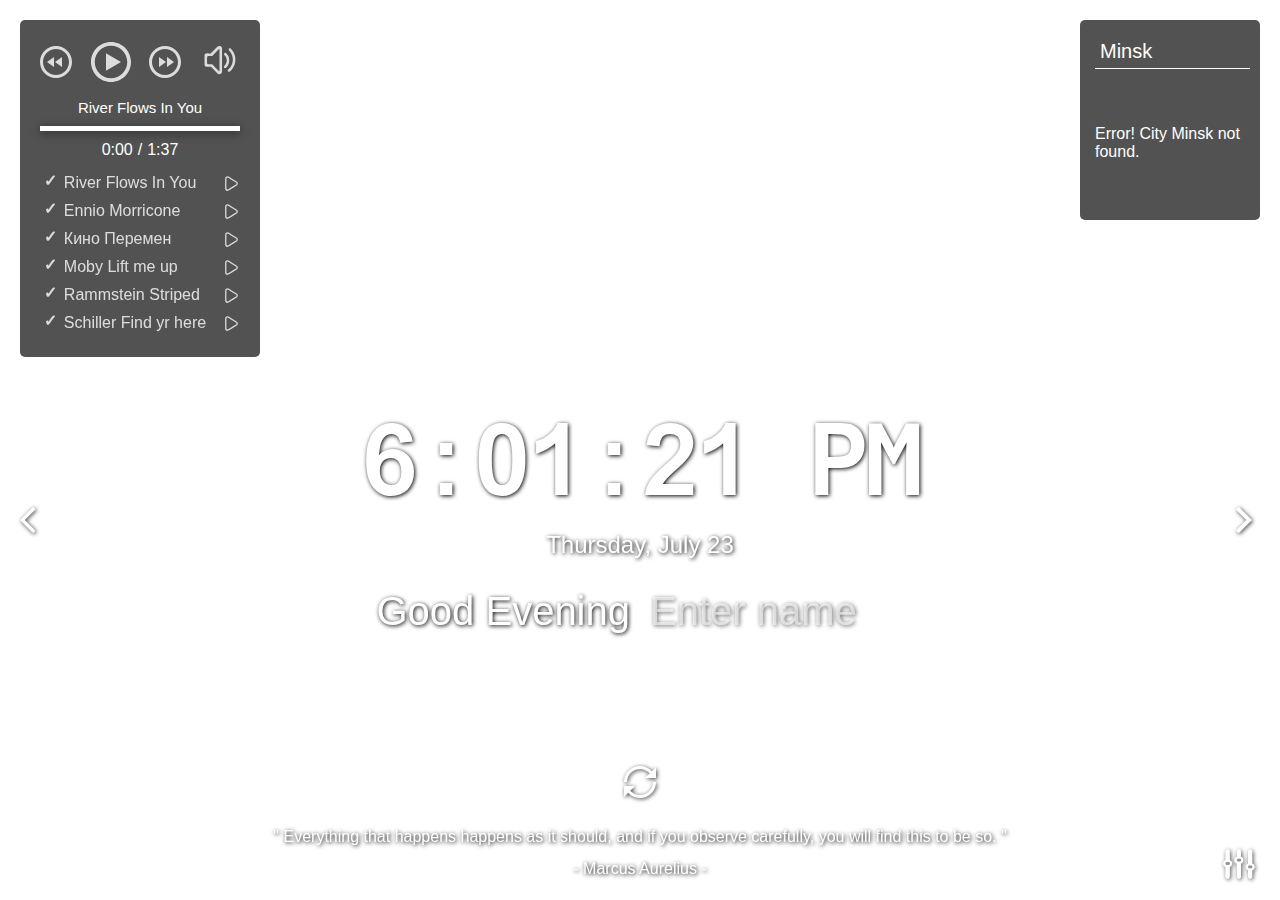
==== commit 07eeb850: "feat: add items in todo" ====
--- a/Momentum/index.html
+++ b/Momentum/index.html
@@ -117,7 +117,6 @@
       </div>
       <div class="setting-arrow"></div>
     </div>
-    <div class="popup-todo-item"></div>
   </footer>
   <script type="module" src="js/script.js"></script>
 </body>
--- a/Momentum/css/style.css
+++ b/Momentum/css/style.css
@@ -680,16 +680,16 @@
   left: 20px;
   bottom: 50px;
   display: flex;
-  gap: 50px;
+  /* gap: 50px; */
   flex-direction: column;
   justify-content: center;
   align-items: center;
   row-gap: 5px;
   min-width: 300px;
-  min-height: 300px;
+  min-height: 150px;
   max-height: 450px;
   background: rgb(255, 255, 255);
-  padding: 15px;
+  padding: 15px 15px 40px 15px;
   border-radius: 5px;
   z-index: 2;
   transition: ease-in 0.1s;
@@ -808,6 +808,10 @@
   /* max-width: 270px; */
 }
 
+label {
+  word-break: break-all;
+}
+
 .done {
   text-decoration: line-through;
   opacity: 0.3;
@@ -859,7 +863,7 @@
   background-color: rgb(243, 243, 243);
   filter: drop-shadow(2px 2px 3px #858585);
   border-radius: 3px;
-  z-index: 1;
+  z-index: 2;
 }
 
 .popup-todo-item-ul {
@@ -871,7 +875,20 @@
 }
 
 .opacity-temp {
-  opacity: 0;
+  opacity: 1;
+}
+
+.delete:hover {
+  background-color: rgb(214, 214, 214);
+}
+
+.edit:hover {
+  background-color: rgb(214, 214, 214);
+}
+
+.grey-item {
+  background-color: rgb(242, 242, 242);
+  z-index: 1;
 }
 
 @media (max-width: 768px) {
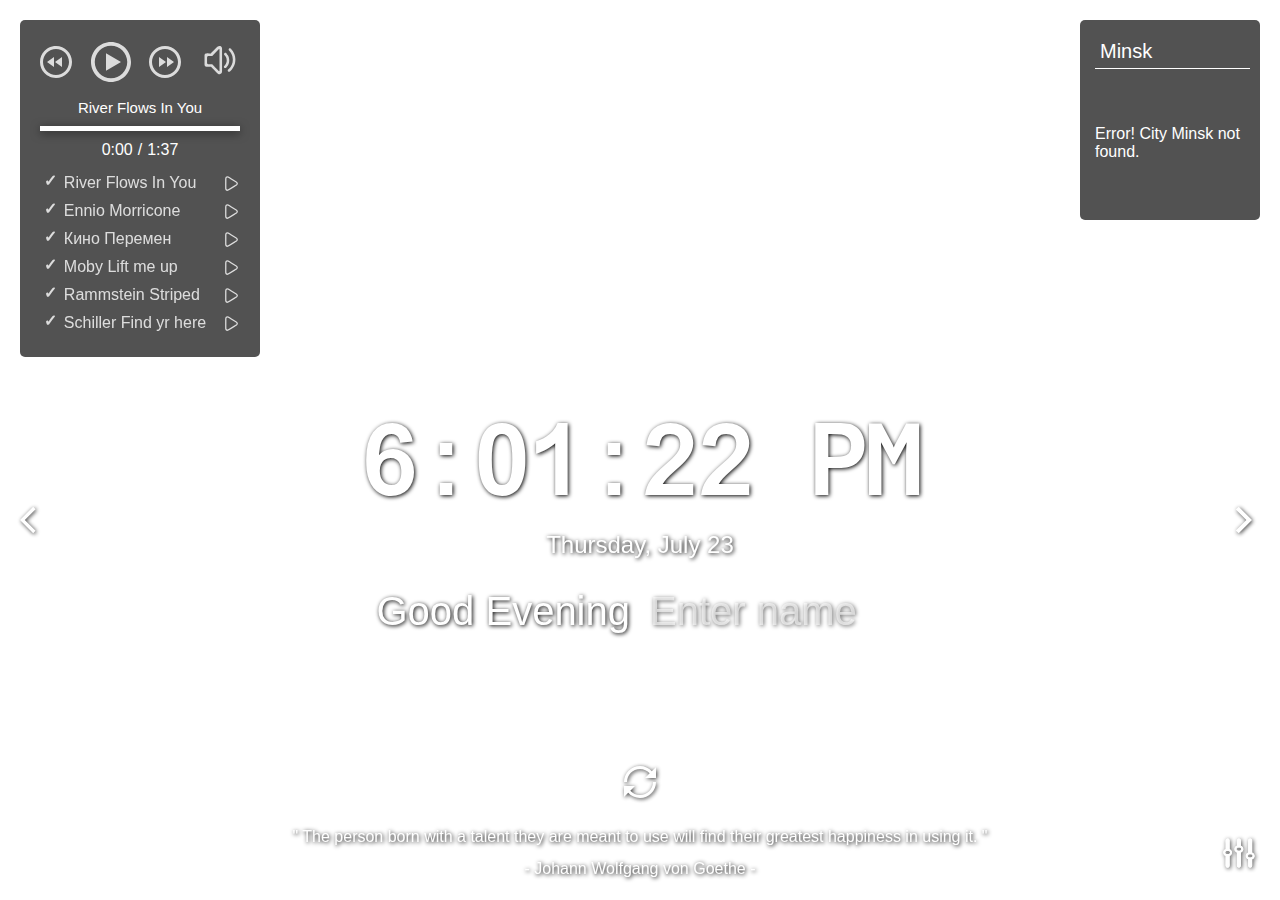
==== commit b197dbb4: "fix: fixing adaptive" ====
--- a/Momentum/index.html
+++ b/Momentum/index.html
@@ -71,23 +71,6 @@
       <span class="greeting"></span>
       <input type="text" class="name" />
     </div>
-  </main>
-  <footer class="footer">
-    <div class="todo">Todo</div>
-    <div class="todo-bg">
-      <div class="todo-start">
-        <span class="get-started">Add a todo to get started</span>
-        <div class="new-todo">New Todo</div>
-      </div>
-      <ul class="todo-list"></ul>
-      <input type="text" class="input-todo" placeholder="New Todo">
-      <div class="bg-arrow"></div>
-    </div>
-    <button class="change-quote"></button>
-    <div>
-      <div class="quote"></div>
-      <div class="author"></div>
-    </div>
     <button class="settings"></button>
     <div class="settings-bg">
       <div class="lang-div"><span class="settings-item settings-item-name"></span><span class="language"></span></div>
@@ -117,6 +100,26 @@
       </div>
       <div class="setting-arrow"></div>
     </div>
+  </main>
+  <footer class="footer">
+    <div class="todo">Todo</div>
+    <div class="todo-bg">
+      <div class="todo-start">
+        <span class="get-started">Add a todo to get started</span>
+        <div class="new-todo">New Todo</div>
+      </div>
+      <ul class="todo-list"></ul>
+      <input type="text" class="input-todo" placeholder="New Todo">
+      <div class="bg-arrow"></div>
+    </div>
+
+    <div class="quote-container">
+      <button class="change-quote"></button>
+      <div class="quote"></div>
+      <div class="author"></div>
+    </div>
+
+
   </footer>
   <script type="module" src="js/script.js"></script>
 </body>
--- a/Momentum/css/style.css
+++ b/Momentum/css/style.css
@@ -12,8 +12,8 @@
 
 body {
   user-select: none;
-  /* min-width: 480px;
-  min-height: 100vh; */
+  min-width: 480px;
+  min-height: 100vh;
   font-family: 'Arial', sans-serif;
   font-size: 16px;
   color: #fff;
@@ -304,6 +304,7 @@
 .settings {
   position: absolute;
   right: 25px;
+  bottom: -169px;
   opacity: 0.7;
   background-image: url("../assets/svg/settings.svg");
   filter: drop-shadow(1px 1px 2px #000000);
@@ -364,8 +365,8 @@
   opacity: 0;
   position: absolute;
   right: 20px;
-  bottom: 66px;
-  display: flex;
+  bottom: -122px;
+  display: none;
   flex-direction: column;
   justify-content: flex-start;
   align-items: center;
@@ -402,6 +403,7 @@
 }
 
 .settings-bg.active {
+  display: flex;
   opacity: 1;
   min-height: 220px;
 }
@@ -432,7 +434,7 @@
 }
 
 .hidden {
-  position: absolute;
+  /* position: absolute; */
   visibility: hidden;
   opacity: 0;
   transition: ease-in 0.5s;
@@ -450,7 +452,7 @@
   flex-direction: column;
   justify-content: center;
   align-items: center;
-  width: 100%;
+  max-width: 100%;
   height: 40vh;
   min-height: 260px;
   padding: 20px;
@@ -549,6 +551,10 @@
   filter: drop-shadow(1px 1px 2px #000000);
 }
 
+.quote-container {
+  max-width: 80%;
+}
+
 .quote {
   min-height: 32px;
   filter: drop-shadow(1px 1px 2px #000000);
@@ -679,7 +685,7 @@
   position: absolute;
   left: 20px;
   bottom: 50px;
-  display: flex;
+  display: none;
   /* gap: 50px; */
   flex-direction: column;
   justify-content: center;
@@ -709,6 +715,7 @@
 }
 
 .todo-bg.active {
+  display: flex;
   opacity: 1;
 }
 
@@ -910,4 +917,25 @@
     font-size: 28px;
     padding: 5px;
   }
+}
+
+@media (max-width: 470px) {
+  .time {
+    min-height: 70px;
+    font-size: 42px;
+  }
+
+  .greeting-container {
+    min-height: 40px;
+    font-size: 22px;
+  }
+
+  .greeting {
+    padding: 5px;
+  }
+
+  .name {
+    font-size: 24px;
+    padding: 5px;
+  }
 }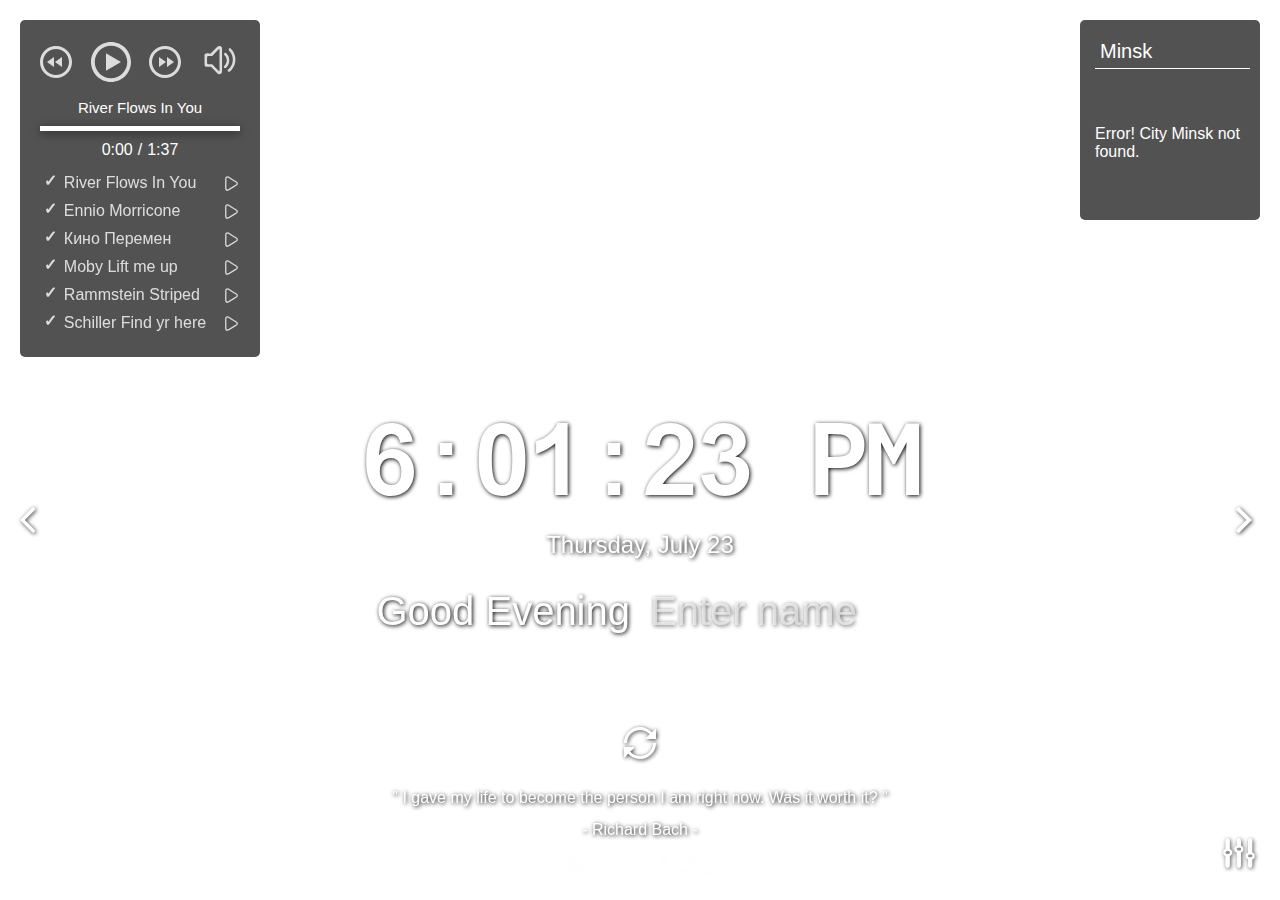
==== commit 5f7f7414: "feat: add contacts to footer" ====
--- a/Momentum/index.html
+++ b/Momentum/index.html
@@ -118,8 +118,15 @@
       <div class="quote"></div>
       <div class="author"></div>
     </div>
-
-
+    <ul class="git-rss">
+      <li class="git"><a class="git" href="https://github.com/ShArPman13"><img class="git-img"
+            src="assets/svg/git_white.svg" alt="git"></a>
+      </li>
+      <li class="year">2022</li>
+      <li><a class="rss" href="https://rs.school/js-stage0/"><img class="rss-img" src="assets/svg/rss_white.svg"
+            alt="rss"></a>
+      </li>
+    </ul>
   </footer>
   <script type="module" src="js/script.js"></script>
 </body>
--- a/Momentum/css/style.css
+++ b/Momentum/css/style.css
@@ -8,6 +8,10 @@
   box-sizing: border-box;
   margin: 0;
   padding: 0;
+}
+
+html {
+  min-width: 480px;
 }
 
 body {
@@ -20,6 +24,7 @@
   text-align: center;
   /* background: url("../assets/img/bg.jpg") center/cover, rgba(0, 0, 0, 0.5); */
   background-size: cover;
+  background-repeat: no-repeat;
   transition: 0.5s ease-in-out;
 }
 
@@ -122,7 +127,7 @@
 .slider-icon:hover,
 .change-quote:hover,
 .settings:hover {
-  opacity: 1;
+  opacity: 0.9;
 }
 
 .player-icon:active,
@@ -864,13 +869,14 @@
   justify-content: center;
   gap: 10px;
   position: fixed;
-  left: 200px;
+  left: 194px;
   height: 70px;
   width: 70px;
   background-color: rgb(243, 243, 243);
   filter: drop-shadow(2px 2px 3px #858585);
   border-radius: 3px;
   z-index: 2;
+  cursor: pointer;
 }
 
 .popup-todo-item-ul {
@@ -896,6 +902,26 @@
 .grey-item {
   background-color: rgb(242, 242, 242);
   z-index: 1;
+}
+
+.git-rss {
+  list-style-type: none;
+  display: flex;
+  justify-content: center;
+  align-items: center;
+  gap: 20px;
+  margin-top: 15px;
+}
+
+.git-img,
+.rss-img {
+  height: 20px;
+}
+
+.year {
+  font-size: 18px;
+  font-weight: 500;
+  font-family: 'Magra';
 }
 
 @media (max-width: 768px) {
